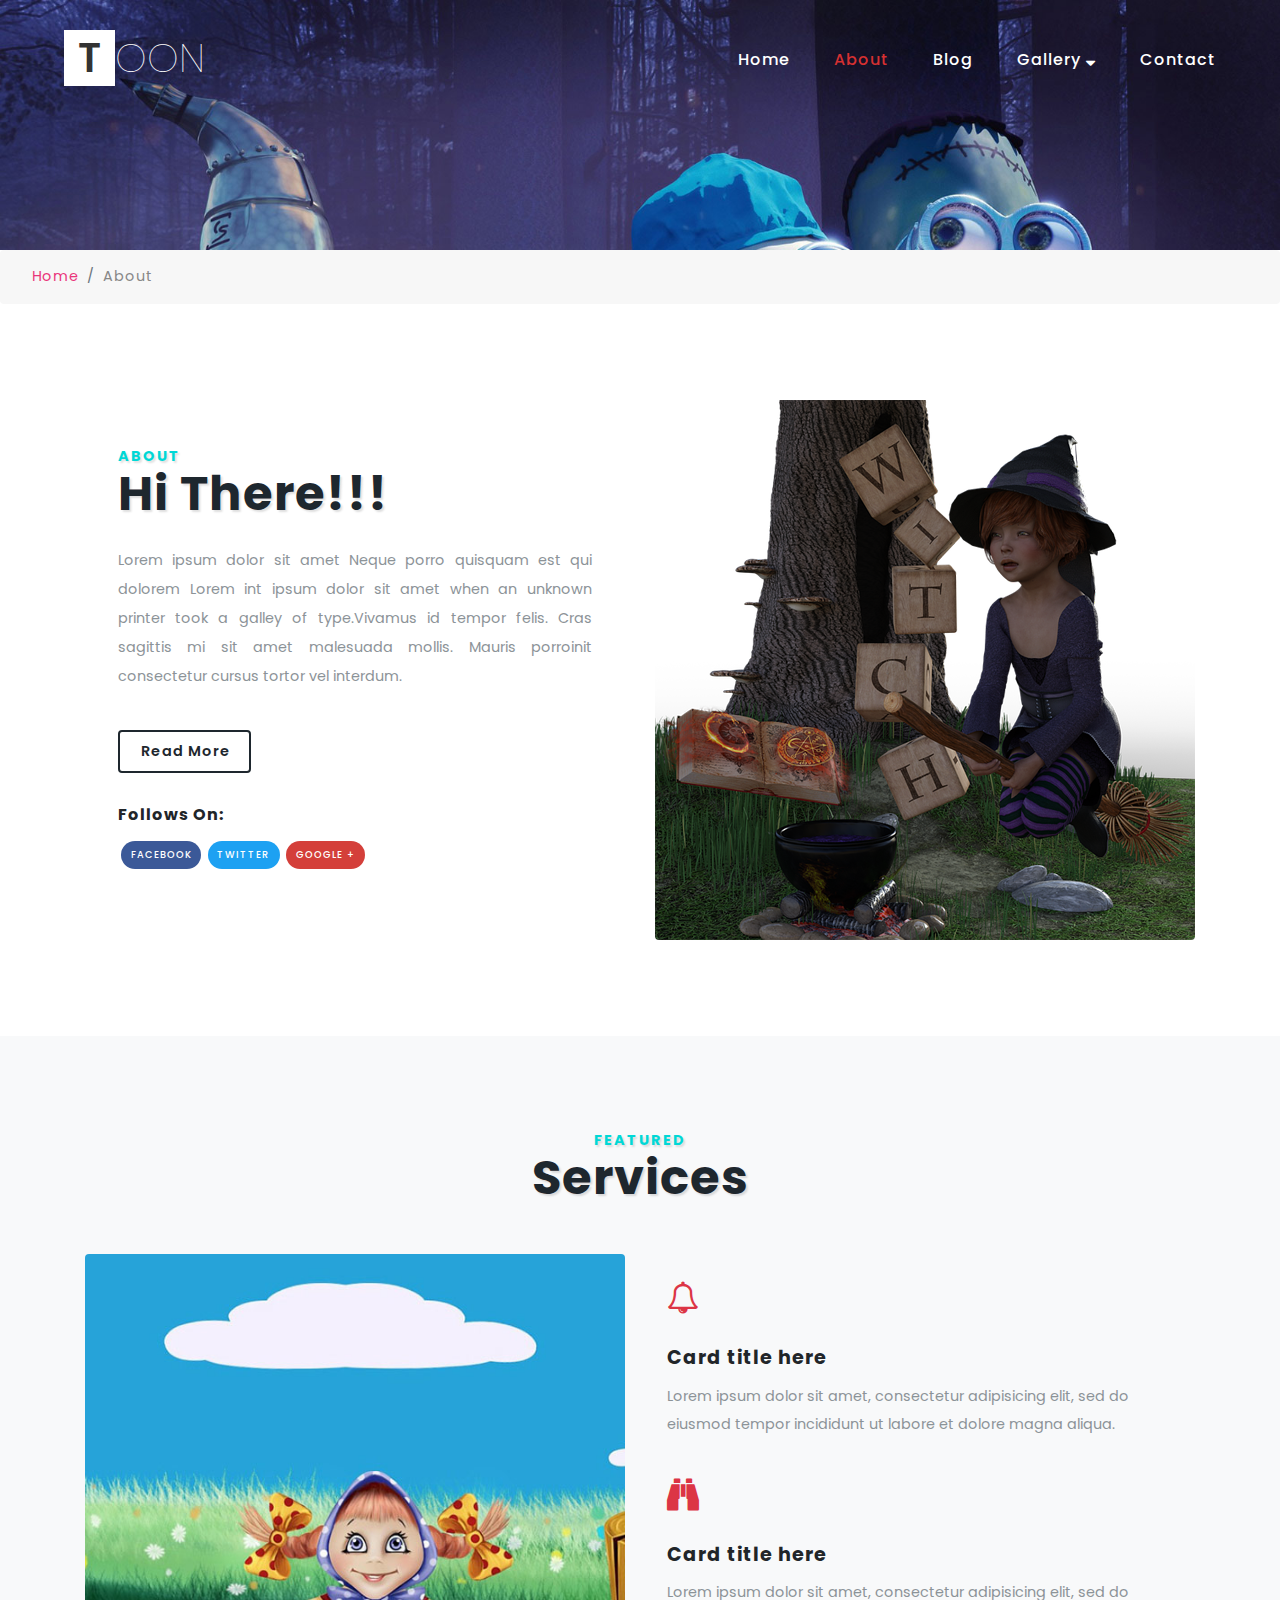
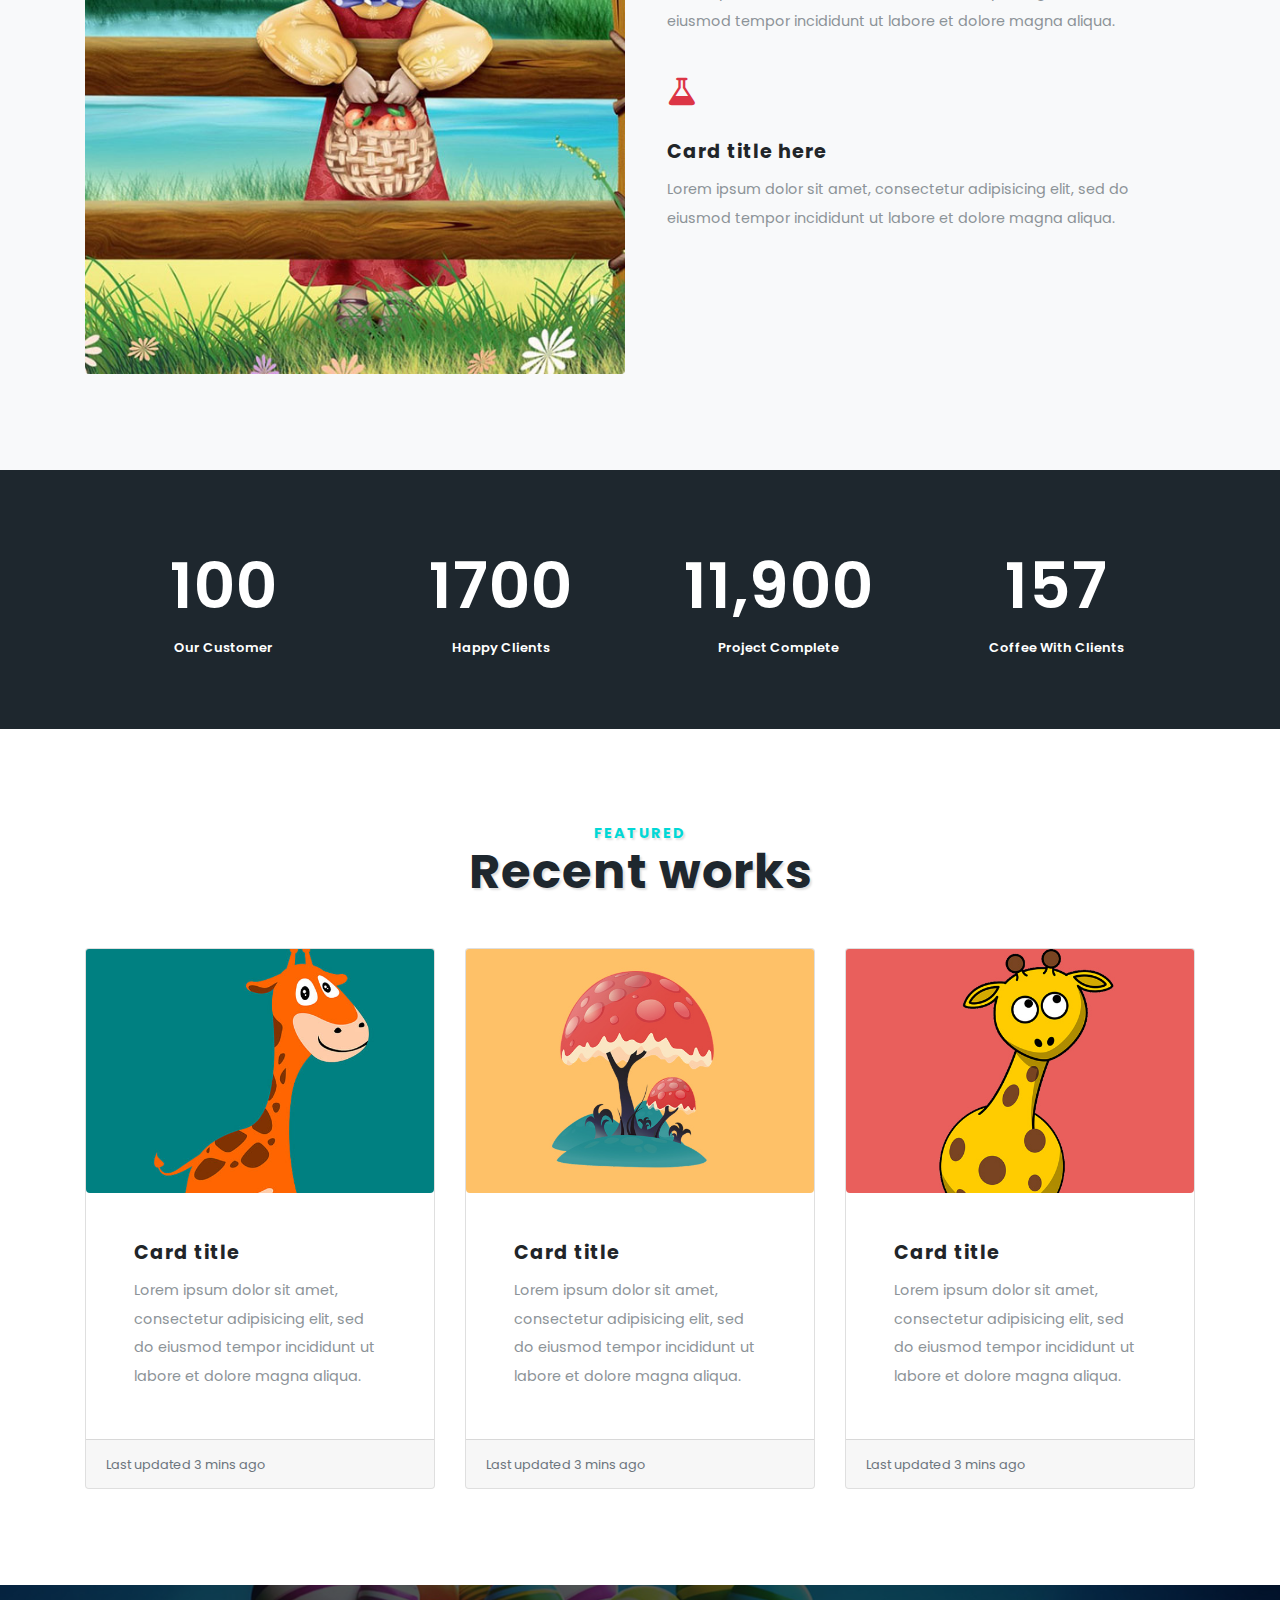
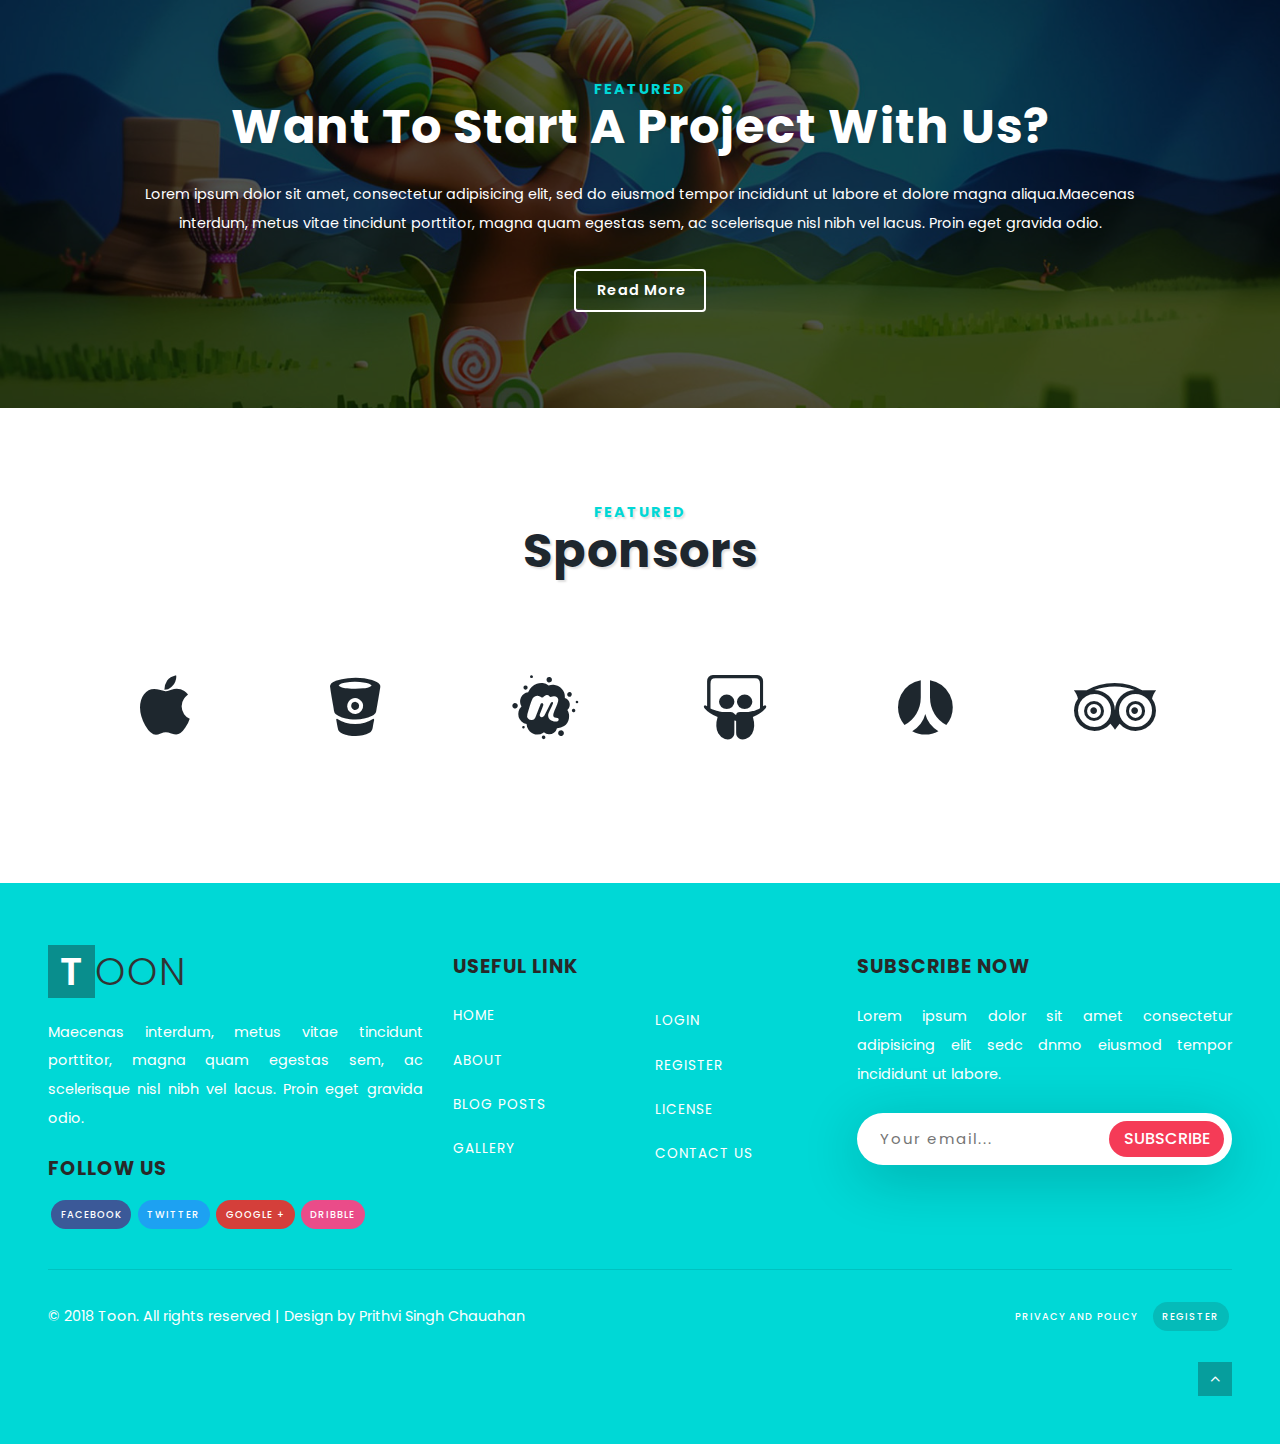
==== about.html @ 26b8dc23 "final project" ====
<!DOCTYPE html>
<html lang="zxx">

<head>
    <title>Toon Entertainment Category Bootstrap Responsive Template | About :: W3layouts</title>
    <!-- Meta tag Keywords -->
    <meta name="viewport" content="width=device-width, initial-scale=1">
    <meta charset="UTF-8" />
    <meta name="keywords" content="Toon Responsive web template, Bootstrap Web Templates, Flat Web Templates, Android Compatible web template, Smartphone Compatible web template, free webdesigns for Nokia, Samsung, LG, SonyEricsson, Motorola web design" />
    <script>
        addEventListener("load", function() {
            setTimeout(hideURLbar, 0);
        }, false);

        function hideURLbar() {
            window.scrollTo(0, 1);
        }

    </script>
    <!-- //Meta tag Keywords -->

    <!-- Custom-Files -->
    <link rel="stylesheet" href="css/bootstrap.css">
    <!-- Bootstrap-Core-CSS -->
    <link rel="stylesheet" href="css/style.css" type="text/css" media="all" />
    <!-- Style-CSS -->
    <!-- font-awesome-icons -->
    <link href="css/font-awesome.css" rel="stylesheet">
    <!-- //font-awesome-icons -->
    <!-- /Fonts -->
    <link href="//fonts.googleapis.com/css?family=Quicksand:300,400,500,700" rel="stylesheet">
    <link href="//fonts.googleapis.com/css?family=Poppins:100,100i,200,200i,300,300i,400,400i,500,500i,600,600i,700,700i,800,800i,900" rel="stylesheet">
    <!-- //Fonts -->

</head>

<body>
    <!-- mian-content -->
    <section class="main-content" id="home">

        <!-- header -->
        <header>
            <div class="container-fluid px-lg-5">
                <!-- nav -->
                <nav>
                    <div class="logo-w3ls" id="logo-w3ls">
                        <h1>
                            <a href="index.html"><span>T</span>oon</a>
                        </h1>

                    </div>

                    <label for="drop" class="toggle">Menu</label>
                    <input type="checkbox" id="drop" />
                    <ul class="menu">
                        <li class="mr-lg-4 mr-3"><a href="index.html">Home</a></li>
                        <li class="mr-lg-4 mr-3 active"><a href="about.html">About</a></li>
                        <li class="mr-lg-4 mr-3"><a href="blog.html">Blog</a>
                        </li>
                        <li class="mr-lg-4 mr-3">
                            <!-- First Tier Drop Down -->
                            <label for="drop-2" class="toggle">Dropdown <span class="fa fa-sort-desc" aria-hidden="true"></span> </label>
                            <a href="#">Gallery <span class="fa fa-sort-desc" aria-hidden="true"></span></a>
                            <input type="checkbox" id="drop-2" />
                            <ul>
                                <li><a href="gallery.html">Add link1</a></li>
                                <li><a href="gallery.html">Add link2</a></li>
                            </ul>
                        </li>
                        <li><a href="contact.html">Contact</a></li>
                    </ul>
                </nav>
                <!-- //nav -->
                <!-- //nav -->
            </div>
        </header>
        <!-- banner-text-wthree -->
        <div class="page-inner">

        </div>
        <!---->
        <ol class="breadcrumb">
            <li class="breadcrumb-item">
                <a href="index.html">Home</a>
            </li>
            <li class="breadcrumb-item active">About</li>
        </ol>
        <!---->
        <!--// banner-inner -->
    </section>
    <!--/ab -->
    <section class="about py-lg-5 py-md-5 py-3">
        <div class="container">
            <div class="inner-sec-w3layouts py-lg-5 py-3">
                <div class="row">
                    <div class="col-lg-6 about-right px-lg-5 px-2 mt-lg-5 mt-2">

                        <h3 class="tittle"><span class="sub-tittle">About</span>Hi There!!!</h3>
                        <p class="my-4 text-justify">Lorem ipsum dolor sit amet Neque porro quisquam est qui dolorem Lorem int ipsum dolor sit amet when an unknown printer took a galley of type.Vivamus id tempor felis. Cras sagittis mi sit amet malesuada mollis. Mauris porroinit consectetur cursus tortor vel interdum.</p>

                        <a href="single.html" class="read my-3 btn"><span class="fa fa-long-arrow-alt-right"></span> Read More</a>
                        <h6 class="my-3">Follows On:</h6>
                        <ul class="social-icons text-center d-flex">
                            <li>
                                <a href="#">
                               Facebook
                            </a>
                            </li>
                            <li>
                                <a href="#">
                                Twitter
                            </a>
                            </li>
                            <li>
                                <a href="#">
                              Google +
                            </a>
                            </li>

                        </ul>

                    </div>
                    <div class="col-lg-6 about-img">
                        <img src="images/ab.png" class="img-fluid" alt="user-image">
                    </div>
                </div>
            </div>
        </div>
    </section>
    <!-- //ab -->
    <!-- services  -->
    <section class="services-top bg-light py-5">
        <div class="container">
            <div class="inner-sec-w3layouts py-lg-5 py-3">
                <h3 class="tittle text-center"><span class="sub-tittle">Featured </span>Services</h3>
                <!-- services top row -->
                <div class="row pt-md-5">
                    <div class="col-md-6 services-gd-img">
                        <img src="images/ab4.jpg" class="img-fluid" alt="user-image">
                    </div>
                    <div class="col-md-6 services-gd-info">
                        <div class="my-3 services-gd">
                            <div class="card-body">
                                <span class="fa fa-bell-o" aria-hidden="true"></span>
                                <h5 class="card-title">Card title here</h5>
                                <p class="card-text">Lorem ipsum dolor sit amet, consectetur adipisicing elit, sed do eiusmod tempor incididunt ut labore et dolore magna aliqua.</p>
                            </div>
                        </div>
                        <div class="services-gd my-2">
                            <div class="card-body">
                                <span class="fa fa-binoculars" aria-hidden="true"></span>
                                <h5 class="card-title">Card title here</h5>
                                <p class="card-text">Lorem ipsum dolor sit amet, consectetur adipisicing elit, sed do eiusmod tempor incididunt ut labore et dolore magna aliqua.</p>
                            </div>
                        </div>
                        <div class="my-3 services-gd">
                            <div class="card-body">
                                <span class="fa fa-flask" aria-hidden="true"></span>
                                <h5 class="card-title">Card title here</h5>
                                <p class="card-text">Lorem ipsum dolor sit amet, consectetur adipisicing elit, sed do eiusmod tempor incididunt ut labore et dolore magna aliqua.</p>
                            </div>

                        </div>
                    </div>

                </div>

            </div>
        </div>
    </section>
    <!-- services -->

    <!--/counter-->
    <section class="stats py-lg-5 py-4" id="stats">
        <div class="container">
            <div class="container">
                <div class="row text-center">
                    <div class="col">
                        <div class="counter">
                            <h3 class="timer count-title count-number">100</h3>
                            <p class="count-text ">Our Customer</p>
                        </div>
                    </div>
                    <div class="col">
                        <div class="counter">
                            <h3 class="timer count-title count-number">1700</h3>
                            <p class="count-text ">Happy Clients</p>
                        </div>
                    </div>
                    <div class="col">
                        <div class="counter">
                            <h3 class="timer count-title count-number">11,900</h3>
                            <p class="count-text ">Project Complete</p>
                        </div>
                    </div>
                    <div class="col">
                        <div class="counter">
                            <h3 class="timer count-title count-number">157</h3>
                            <p class="count-text ">Coffee With Clients</p>
                        </div>
                    </div>
                </div>
            </div>
        </div>
    </section>
    <!--//counter-->


    <!--/ab -->
    <section class="about py-lg-5 py-md-5 py-3">
        <div class="container">
            <div class="inner-sec-w3layouts py-lg-5 py-3">
                <h3 class="tittle text-center"><span class="sub-tittle">Featured </span>Recent works</h3>
                <div class="card-deck mt-5">
                    <div class="card">
                        <img class="card-img-top" src="images/b1.jpg" alt="Card image cap">
                        <div class="card-body p-lg-5">
                            <h5 class="card-title">Card title</h5>
                            <p class="card-text">Lorem ipsum dolor sit amet, consectetur adipisicing elit, sed do eiusmod tempor incididunt ut labore et dolore magna aliqua.</p>
                        </div>
                        <div class="card-footer">
                            <small class="text-muted">Last updated 3 mins ago</small>
                        </div>
                    </div>
                    <div class="card">
                        <img class="card-img-top" src="images/b2.jpg" alt="Card image cap">
                        <div class="card-body p-lg-5">
                            <h5 class="card-title">Card title</h5>
                            <p class="card-text">Lorem ipsum dolor sit amet, consectetur adipisicing elit, sed do eiusmod tempor incididunt ut labore et dolore magna aliqua.</p>
                        </div>
                        <div class="card-footer">
                            <small class="text-muted">Last updated 3 mins ago</small>
                        </div>
                    </div>
                    <div class="card">
                        <img class="card-img-top" src="images/b3.jpg" alt="Card image cap">
                        <div class="card-body p-lg-5">
                            <h5 class="card-title">Card title</h5>
                            <p class="card-text">Lorem ipsum dolor sit amet, consectetur adipisicing elit, sed do eiusmod tempor incididunt ut labore et dolore magna aliqua.</p>
                        </div>
                        <div class="card-footer">
                            <small class="text-muted">Last updated 3 mins ago</small>
                        </div>
                    </div>
                </div>
            </div>
        </div>
    </section>
    <!-- newsletter -->
    <section class="newsletters text-center">
        <div class="layer p-lg-5 py-3">
            <div class="container p-md-5 py-3">
                <h3 class="tittle text-white"><span class="sub-tittle">Featured </span>Want To Start A Project With Us?</h3>
                <p class="mt-4 text-white">Lorem ipsum dolor sit amet, consectetur adipisicing elit, sed do eiusmod tempor incididunt ut labore et dolore magna aliqua.Maecenas interdum, metus vitae tincidunt porttitor, magna quam egestas sem, ac scelerisque nisl nibh vel lacus. Proin eget gravida odio.</p>
                <a href="single.html" class="btn read two mt-3"><span class="fa fa-long-arrow-alt-right"></span> Read More</a>
            </div>
        </div>
    </section>
    <!-- //newsletter -->

    <!--/sponsors-->
    <section class="sponsers py-lg-5 py-md-5 py-3" id="sponsors">
        <div class="container">
            <div class="inner-sec-w3layouts py-lg-5 py-3">
                <h3 class="tittle text-center"><span class="sub-tittle">Featured </span>Sponsors</h3>
                <div class="sponsers-icon text-center mt-lg-5 mt-4">
                    <ul class="list-unstyled py-md-5 partners-icon row">
                        <li class="col-md-2">
                            <i class="fa fa-apple" aria-hidden="true"></i>
                        </li>
                        <li class="col-md-2">
                            <i class="fa fa-bitbucket" aria-hidden="true"></i>
                        </li>
                        <li class="col-md-2">
                            <i class="fa fa-meetup" aria-hidden="true"></i>
                        </li>
                        <li class="col-md-2">
                            <i class="fa fa-slideshare" aria-hidden="true"></i>
                        </li>
                        <li class="col-md-2">
                            <i class="fa fa-renren" aria-hidden="true"></i>
                        </li>
                        <li class="col-md-2">
                            <i class="fa fa-tripadvisor" aria-hidden="true"></i>
                        </li>

                    </ul>
                </div>
            </div>
        </div>
    </section>
    <!-- //sponsors -->
    <!--/footer-->
    <footer class="footer">
        <div class="container-fluid p-lg-5 p-md-3">

            <div class="row py-sm-4 py-3">
                <div class="col-lg-4 footer-end-grid">
                    <h2>
                        <a href="index.html"><span>T</span>oon</a>
                    </h2>
                    <p class="my-4 text-justify">Maecenas interdum, metus vitae tincidunt porttitor, magna quam egestas sem, ac scelerisque nisl nibh vel lacus. Proin eget gravida odio.</p>
                    <h3>Follow Us</h3>
                    <ul class="social-icons text-center d-flex">
                        <li>
                            <a href="#">
                               Facebook
                            </a>
                        </li>
                        <li>
                            <a href="#">
                                Twitter
                            </a>
                        </li>
                        <li>
                            <a href="#">
                              Google +
                            </a>
                        </li>
                        <li>
                            <a href="#">
                               Dribble
                            </a>
                        </li>
                    </ul>
                </div>

                <div class="col-lg-2 col-md-4">
                    <h3>Useful Link</h3>
                    <ul class="list-footer-w3layouts">
                        <li>
                            <a href="index.html" class="nav-link">
                                Home
                            </a>
                        </li>
                        <li class="my-2">
                            <a href="about.html" class="nav-link">
                               About
                            </a>
                        </li>
                        <li class="my-2">
                            <a href="blog.html" class="nav-link">
                               Blog Posts
                            </a>
                        </li>
                        <li class="mb-2">
                            <a href="gallery.html" class="nav-link">
                              Gallery
                            </a>
                        </li>

                    </ul>
                </div>
                <div class="col-lg-2  mt-sm-5">
                    <ul class="list-footer-w3layouts">
                        <li>
                            <a href="#login" class="nav-link">
                              Login
                            </a>
                        </li>
                        <li class="my-2">
                            <a href="#register" class="nav-link">
                               Register
                            </a>
                        </li>
                        <li class="my-2">
                            <a href="#" class="nav-link">
                                License
                            </a>
                        </li>
                        <li>
                            <a href="contact.html" class="nav-link">
                                Contact Us
                            </a>
                        </li>
                    </ul>
                </div>
                <div class="subscribe col-lg-4">
                    <h3>Subscribe Now</h3>
                    <p class="my-4 text-justify">Lorem ipsum dolor sit amet consectetur adipisicing elit sedc dnmo eiusmod tempor incididunt ut labore.</p>
                    <form action="#" method="post" class="newsletter">
                        <input class="email" type="email" placeholder="Your email..." required="">
                        <input class="form-control" type="submit" value="Subscribe">
                    </form>
                </div>
            </div>
            <hr>
            <div class="d-flex justify-content-between pt-lg-3  footer-bottom-cpy">
                <div class="copy-right">
                    <p>© 2018 Toon. All rights reserved | Design by Prithvi Singh Chauahan </a>

                    </p>
                </div>
                <div class="social-content pb-md-0 pb-4">
                    <ul class="social-icons text-center d-flex">
                        <li class="ml-lg-5">
                            <a href="#" class="reg-in">
                                Privacy and Policy
                            </a>
                        </li>
                        <li>
                            <a href="#register" class="nav-link reg-in two">
                               Register
                            </a>
                        </li>

                    </ul>


                </div>
            </div>
            <div class="text-right mt-3">
                <a href="#home" class="move-top scroll"><span class="fa fa-angle-up" aria-hidden="true"></span></a>
            </div>
        </div>
    </footer>
    <!-- popup-login-->
    <div id="login" class="pop-overlay animate">
        <div class="popup">
            <div class="login px-4 mx-auto mw-100">
                <h5 class="text-left mb-4">Login Now</h5>
                <form action="#" method="post">
                    <div class="form-group">
                        <label class="mb-2">Email address</label>
                        <input type="email" class="form-control" id="exampleInputEmail1" aria-describedby="emailHelp" placeholder="" required="">
                        <small id="emailHelp" class="form-text text-muted">We'll never share your email with anyone else.</small>
                    </div>
                    <div class="form-group">
                        <label class="mb-2">Password</label>
                        <input type="password" class="form-control" id="exampleInputPassword1" placeholder="" required="">
                    </div>
                    <div class="form-check mb-2">
                        <input type="checkbox" class="form-check-input" id="exampleCheck1">
                        <label class="form-check-label" for="exampleCheck1">Check me out</label>
                    </div>
                    <button type="submit" class="btn btn-primary submit mb-4">Sign In</button>
                    <p class="text-left pb-4">
                        <a href="#" data-toggle="modal" data-target="#exampleModalCenter2"> Don't have an account?</a>
                    </p>
                </form>
            </div>


            <a class="close" href="#gallery">&times;</a>
        </div>
    </div>
    <!--// popup-login-->
    <!-- popup-login-->
    <div id="register" class="pop-overlay animate">
        <div class="popup">
            <div class="login px-4 mx-auto mw-100">
                <h5 class="text-left mb-4">Register Now</h5>
                <form action="#" method="post">
                    <div class="form-group">
                        <label>First name</label>

                        <input type="text" class="form-control" id="validationDefault01" placeholder="" required="">
                    </div>
                    <div class="form-group">
                        <label>Last name</label>
                        <input type="text" class="form-control" id="validationDefault02" placeholder="" required="">
                    </div>

                    <div class="form-group">
                        <label class="mb-2">Password</label>
                        <input type="password" class="form-control" id="password1" placeholder="" required="">
                    </div>
                    <div class="form-group">
                        <label>Confirm Password</label>
                        <input type="password" class="form-control" id="password2" placeholder="" required="">
                    </div>

                    <button type="submit" class="btn btn-primary submit mb-4">Register</button>
                    <p class="text-left pb-4">
                        <a href="#">By clicking Register, I agree to your terms</a>
                    </p>
                </form>

            </div>

            <a class="close" href="#gallery">&times;</a>
        </div>
    </div>
    <!--// popup-login-->
    <!--//footer-->

</body>

</html>
---- css/style.css ----
/*--
	Author: W3Layouts
	Author URL: http://w3layouts.com
	License: Creative Commons Attribution 3.0 Unported
	License URL: http://creativecommons.org/licenses/by/3.0/
--*/

html,
body {
    margin: 0;
    font-size: 100%;
    background: #fff;
    font-family: 'Poppins', sans-serif;
    scroll-behavior: smooth;
}

body a {
    text-decoration: none;
    transition: 0.5s all;
    -webkit-transition: 0.5s all;
    -moz-transition: 0.5s all;
    -o-transition: 0.5s all;
    -ms-transition: 0.5s all;
    cursor: pointer !important;
}

a:hover {
    text-decoration: none;
}

input[type="button"],
input[type="submit"],
input[type="text"],
input[type="email"],
input[type="search"] {
    transition: 0.5s all;
    -webkit-transition: 0.5s all;
    -moz-transition: 0.5s all;
    -o-transition: 0.5s all;
    -ms-transition: 0.5s all;
    font-family: 'Poppins', sans-serif;
    cursor: pointer !important;
}

h1,
h2,
h3,
h4,
h5,
h6 {
    margin: 0;
    letter-spacing: 1px;
    font-weight: 700;
}

p {
    font-size: 0.9em;
    color: #8c9398;
    line-height: 2em;
}

ul {
    margin: 0;
    padding: 0;
}

body img {
    border-radius: 4px;
    -webkit-border-radius: 4px;
    -o-border-radius: 4px;
    -moz-border-radius: 4px;
    -ms-border-radius: 4px;
}

/*--/header --*/

/* CSS Document */

header {
    position: absolute;
    z-index: 9;
    width: 100%;
    left: 0;
    top: 0%;
    padding: 3em 1em;
}

.toggle,
[id^=drop] {
    display: none;
}

/* Giving a background-color to the nav container. */

nav {
    margin: 0;
    padding: 0;
}


#logo-w3ls-w3layouts a {
    float: left;
    display: initial;
    margin: 0;
    color: #fff;
    font-size: 2em;
}

#logo-w3ls-w3layouts a span {
    color: #fff;
}


/* Since we'll have the "ul li" "float:left"
 * we need to add a clear after the container. */

nav:after {
    content: "";
    display: table;
    clear: both;
}

/* Removing padding, margin and "list-style" from the "ul",
 * and adding "position:reltive" */

nav ul {
    float: right;
    padding: 0;
    margin: 0;
    list-style: none;
    position: relative;
}

/* Positioning the navigation items inline */

nav ul li {
    display: inline-block;
    float: left;
    margin-left: 20px;
    list-style: none;
}

/* Styling the links */

nav a {
    font-weight: 500;
    font-size: 1em;
    letter-spacing: 1px;
    padding-left: 0;
    padding-right: 0;
    padding: 10px 0;
    font-family: 'Poppins', sans-serif;
    color: #fff;
}


nav ul li ul li:hover {
    background: #f8f9fa;
}

/* Background color change on Hover */

nav a:hover {
    color: #d63031;
}

.menu li.active a {
    color: #d63031;
}

/* Hide Dropdowns by Default
 * and giving it a position of absolute */

nav ul ul {
    display: none;
    position: absolute;
    /* has to be the same number as the "line-height" of "nav a" */
    top: 30px;
    background: #fff;
    padding: 10px;
}

/* Display Dropdowns on Hover */

nav ul li:hover > ul {
    display: inherit;
}

/* Fisrt Tier Dropdown */

nav ul ul li {
    width: 170px;
    float: none;
    display: list-item;
    position: relative;
}

nav ul ul li a {
    color: #333;
    padding: 5px 10px;
    display: block;
}

/* Second, Third and more Tiers	
 * We move the 2nd and 3rd etc tier dropdowns to the left
 * by the amount of the width of the first tier.
*/

nav ul ul ul li {
    position: relative;
    top: -60px;
    /* has to be the same number as the "width" of "nav ul ul li" */
    left: 170px;
}


/* Change ' +' in order to change the Dropdown symbol */

li > a:only-child:after {
    content: '';
}


/* Media Queries
--------------------------------------------- */

@media all and (max-width: 768px) {

    #logo-w3ls-w3layouts {
        display: block;
        padding: 0;
        width: 100%;
        text-align: center;
        float: none;
    }

    nav {
        margin: 0;
    }

    /* Hide the navigation menu by default */
    /* Also hide the  */
    .toggle + a,
    .menu {
        display: none;
    }

    /* Stylinf the toggle lable */
    .toggle {
        display: block;
        padding: 8px 20px;
        font-size: 15px;
        text-decoration: none;
        border: none;
        float: right;
        background-color: #ffffff;
        color: #2d2c2c;
        text-transform: uppercase;
        cursor: pointer;
        font-weight: 700;
    }
    .menu .toggle {
        float: none;
        text-align: center;
        margin: auto;
        width: 80%;
        padding: 5px;
        font-weight: normal;
        font-size: 16px;
        letter-spacing: 1px;
    }

    .toggle:hover {
        color: #333;
        background-color: #fff;
    }

    /* Display Dropdown when clicked on Parent Lable */
    [id^=drop]:checked + ul {
        display: block;
        background: rgba(16, 16, 16, 0.85);
        padding: 15px 0;
        text-align: center;
        width: 100%;
    }

    /* Change menu item's width to 100% */
    nav ul li {
        display: block;
        width: 100%;
        padding: 5px 0;
        margin-left: 0;
    }

    nav ul ul .toggle,
    nav ul ul a {
        padding: 0 40px;
    }

    nav ul ul ul a {
        padding: 0 80px;
    }

    nav a:hover,
    nav ul ul ul a {
        background-color: transparent;
    }

    nav ul li ul li .toggle,
    nav ul ul a,
    nav ul ul ul a {
        padding: 14px 20px;
        color: #FFF;
        font-size: 17px;
    }


    nav ul li ul li .toggle,
    nav ul ul a {
        background-color: #212121;
    }

    /* Hide Dropdowns by Default */
    nav ul ul {
        float: none;
        position: static;
        color: #ffffff;
        /* has to be the same number as the "line-height" of "nav a" */
    }

    /* Hide menus on hover */
    nav ul ul li:hover > ul,
    nav ul li:hover > ul {
        display: none;
    }

    /* Fisrt Tier Dropdown */
    nav ul ul li {
        display: block;
        width: 100%;
        padding: 0;
        margin-left: 0;
    }

    nav ul ul ul li {
        position: static;
        /* has to be the same number as the "width" of "nav ul ul li" */
    }
    nav ul ul li a {
        color: #fff;
        font-size: 0.85em;
    }
}

@media all and (max-width: 330px) {

    nav ul li {
        display: block;
        width: 94%;
    }

}

#logo-w3ls a {
    float: left;
    color: #fff;
    font-size: 1em;
    font-weight: 100;
    line-height: 0;
    letter-spacing: 1px;
    font-family: 'Poppins', sans-serif;
    text-transform: uppercase;
}

h1 a {
    color: #fff;
    font-size: 1em;
    font-weight: 100;
    line-height: 0;
    letter-spacing: 1px;
    font-family: 'Poppins', sans-serif;
    text-transform: uppercase;
}

#logo-w3ls a span {
    background: #fff;
    color: #333;
    padding: 0 14px;
    font-weight: 600;
}

.main-content {
    position: relative;
}

/*--//header --*/

/*-- popup --*/

.pop-overlay {
    position: fixed;
    top: 0px;
    bottom: 0;
    left: 0;
    right: 0;
    background: rgba(0, 0, 0, 0.7);
    transition: opacity 0ms;
    visibility: hidden;
    opacity: 0;
}

.pop-overlay:target {
    visibility: visible;
    opacity: 1;
}

.popup {
    background: #fff;
    border-radius: 5px;
    width: 35%;
    position: relative;
    margin: 8em auto;
    padding: 3em 1em;
}

.popup p {
    font-size: 15px;
    color: #666;
    letter-spacing: .5px;
    line-height: 30px;
}

.popup h2 {
    margin-top: 0;
    color: #fff;

}

.popup .close {
    position: absolute;
    top: 5px;
    right: 15px;
    transition: all 200ms;
    font-size: 30px;
    font-weight: bold;
    text-decoration: none;
    color: #000;
}

.popup .close:hover {
    color: #30c39e;
}


/*-- //popup --*/

/*--/banner --*/

/*--/slider--*/

.csslider {
    text-align: left;
    position: relative;
    margin-bottom: 0px;
}

.csslider > input {
    display: none;
}

.csslider > input:nth-of-type(10):checked ~ ul li:first-of-type {
    margin-left: -900%;
}

.csslider > input:nth-of-type(9):checked ~ ul li:first-of-type {
    margin-left: -800%;
}

.csslider > input:nth-of-type(8):checked ~ ul li:first-of-type {
    margin-left: -700%;
}

.csslider > input:nth-of-type(7):checked ~ ul li:first-of-type {
    margin-left: -600%;
}

.csslider > input:nth-of-type(6):checked ~ ul li:first-of-type {
    margin-left: -500%;
}

.csslider > input:nth-of-type(5):checked ~ ul li:first-of-type {
    margin-left: -400%;
}

.csslider > input:nth-of-type(4):checked ~ ul li:first-of-type {
    margin-left: -300%;
}

.csslider > input:nth-of-type(3):checked ~ ul li:first-of-type {
    margin-left: -200%;
}

.csslider > input:nth-of-type(2):checked ~ ul li:first-of-type {
    margin-left: -100%;
}

.csslider > input:nth-of-type(1):checked ~ ul li:first-of-type {
    margin-left: 0%;
}

.csslider > ul {
    position: relative;
    height: 760px;
    z-index: 1;
    font-size: 0;
    line-height: 0;
    margin: 0 auto;
    padding: 0;
    overflow: hidden;
    white-space: nowrap;
    -moz-box-sizing: border-box;
    -webkit-box-sizing: border-box;
    box-sizing: border-box;
}

.csslider > ul > li {
    position: relative;
    display: inline-block;
    width: 100%;
    height: 100%;
    overflow: hidden;
    font-size: 15px;
    font-size: initial;
    line-height: normal;
    -moz-transition: all 0.5s cubic-bezier(0.4, 1.3, 0.65, 1);
    -o-transition: all 0.5s ease-out;
    -webkit-transition: all 0.5s cubic-bezier(0.4, 1.3, 0.65, 1);
    transition: all 0.5s cubic-bezier(0.4, 1.3, 0.65, 1);
    vertical-align: top;
    -moz-box-sizing: border-box;
    -webkit-box-sizing: border-box;
    box-sizing: border-box;
    white-space: normal;
}

.csslider > ul > li.scrollable {
    overflow-y: scroll;
}

.csslider > .navigation {
    position: absolute;
    bottom: 14%;
    left: 49%;
    z-index: 10;
    margin-bottom: -10px;
    font-size: 0;
    line-height: 0;
    text-align: center;
    -webkit-touch-callout: none;
    -webkit-user-select: none;
    -khtml-user-select: none;
    -moz-user-select: none;
    -ms-user-select: none;
    user-select: none;
}

.csslider > .navigation > div {
    margin-left: -100%;
}

.csslider > .navigation label {
    position: relative;
    display: inline-block;
    cursor: pointer;
    border-radius: 50%;
    margin: 0 5px;
    padding: 5px;
    background: #fff;
    opacity: 0.7;
}

.csslider > .navigation label:hover:after {
    opacity: 1;
}

.csslider > .navigation label:after {
    content: '';
    position: absolute;
    left: 50%;
    top: 50%;
    margin-left: -7px;
    margin-top: -7px;
    background: #ffa801;
    border-radius: 50%;
    padding: 7px;
    opacity: 0;
}

.csslider > .arrows {
    -webkit-touch-callout: none;
    -webkit-user-select: none;
    -khtml-user-select: none;
    -moz-user-select: none;
    -ms-user-select: none;
    user-select: none;
}

.csslider.inside .navigation {
    bottom: 10px;
    margin-bottom: 10px;
}

.csslider.inside .navigation label {
    border: 1px solid #7e7e7e;
}

.csslider > input:nth-of-type(1):checked ~ .navigation label:nth-of-type(1):after,
.csslider > input:nth-of-type(2):checked ~ .navigation label:nth-of-type(2):after,
.csslider > input:nth-of-type(3):checked ~ .navigation label:nth-of-type(3):after,
.csslider > input:nth-of-type(4):checked ~ .navigation label:nth-of-type(4):after,
.csslider > input:nth-of-type(5):checked ~ .navigation label:nth-of-type(5):after,
.csslider > input:nth-of-type(6):checked ~ .navigation label:nth-of-type(6):after,
.csslider > input:nth-of-type(7):checked ~ .navigation label:nth-of-type(7):after,
.csslider > input:nth-of-type(8):checked ~ .navigation label:nth-of-type(8):after,
.csslider > input:nth-of-type(9):checked ~ .navigation label:nth-of-type(9):after,
.csslider > input:nth-of-type(10):checked ~ .navigation label:nth-of-type(10):after,
.csslider > input:nth-of-type(11):checked ~ .navigation label:nth-of-type(11):after {
    opacity: 1;
}

.csslider > .arrows {
    position: absolute;
    top: 50%;
    width: 100%;
    height: 26px;
    z-index: 1;
    -moz-box-sizing: content-box;
    -webkit-box-sizing: content-box;
    box-sizing: content-box;
}

.csslider > .arrows label {
    display: none;
    position: absolute;
    top: -50%;
    padding: 8px;

    box-shadow: inset 2px -2px 0 1px #ffffff;
    cursor: pointer;
    -moz-transition: box-shadow 0.15s, margin 0.15s;
    -o-transition: box-shadow 0.15s, margin 0.15s;
    -webkit-transition: box-shadow 0.15s, margin 0.15s;
    transition: box-shadow 0.15s, margin 0.15s;
}

.csslider > .arrows label:hover {
    box-shadow: inset 3px -3px 0 2px #30c39e;
    margin: 0 0px;
}

.csslider > .arrows label:before {
    content: '';
    position: absolute;
    top: -100%;
    left: -100%;
    height: 300%;
    width: 300%;
}

.csslider.infinity > input:first-of-type:checked ~ .arrows label.goto-last,
.csslider > input:nth-of-type(1):checked ~ .arrows > label:nth-of-type(0),
.csslider > input:nth-of-type(2):checked ~ .arrows > label:nth-of-type(1),
.csslider > input:nth-of-type(3):checked ~ .arrows > label:nth-of-type(2),
.csslider > input:nth-of-type(4):checked ~ .arrows > label:nth-of-type(3),
.csslider > input:nth-of-type(5):checked ~ .arrows > label:nth-of-type(4),
.csslider > input:nth-of-type(6):checked ~ .arrows > label:nth-of-type(5),
.csslider > input:nth-of-type(7):checked ~ .arrows > label:nth-of-type(6),
.csslider > input:nth-of-type(8):checked ~ .arrows > label:nth-of-type(7),
.csslider > input:nth-of-type(9):checked ~ .arrows > label:nth-of-type(8),
.csslider > input:nth-of-type(10):checked ~ .arrows > label:nth-of-type(9),
.csslider > input:nth-of-type(11):checked ~ .arrows > label:nth-of-type(10) {
    display: block;
    left: 5%;
    right: auto;
    -moz-transform: rotate(45deg);
    -ms-transform: rotate(45deg);
    -o-transform: rotate(45deg);
    -webkit-transform: rotate(45deg);
    transform: rotate(45deg);
}

.csslider.infinity > input:last-of-type:checked ~ .arrows label.goto-first,
.csslider > input:nth-of-type(1):checked ~ .arrows > label:nth-of-type(2),
.csslider > input:nth-of-type(2):checked ~ .arrows > label:nth-of-type(3),
.csslider > input:nth-of-type(3):checked ~ .arrows > label:nth-of-type(4),
.csslider > input:nth-of-type(4):checked ~ .arrows > label:nth-of-type(5),
.csslider > input:nth-of-type(5):checked ~ .arrows > label:nth-of-type(6),
.csslider > input:nth-of-type(6):checked ~ .arrows > label:nth-of-type(7),
.csslider > input:nth-of-type(7):checked ~ .arrows > label:nth-of-type(8),
.csslider > input:nth-of-type(8):checked ~ .arrows > label:nth-of-type(9),
.csslider > input:nth-of-type(9):checked ~ .arrows > label:nth-of-type(10),
.csslider > input:nth-of-type(10):checked ~ .arrows > label:nth-of-type(11),
.csslider > input:nth-of-type(11):checked ~ .arrows > label:nth-of-type(12) {
    display: block;
    right: 5%;
    left: auto;
    -moz-transform: rotate(225deg);
    -ms-transform: rotate(225deg);
    -o-transform: rotate(225deg);
    -webkit-transform: rotate(225deg);
    transform: rotate(225deg);
}

#slider1 > ul > li:nth-of-type(1) {
    background: url(../images/banner1.jpg) no-repeat center;
    background-size: cover;
}

#slider1 > ul > li:nth-of-type(2) {
    background: url(../images/banner2.jpg) no-repeat center;
    background-size: cover;
}

#slider1 > ul > li:nth-of-type(3) {
    background: url(../images/banner3.jpg) no-repeat center;
    background-size: cover;
}

#slider1 > ul > li:nth-of-type(4) {
    background: url(../images/banner4.jpg) no-repeat center;
    background-size: cover;
}

#slider1 > input:nth-of-type(1):checked ~ ul #bg,
#slider1 > input:nth-of-type(2):checked ~ ul #bg1,
#slider1 > input:nth-of-type(3):checked ~ ul #bg2,
#slider1 > input:nth-of-type(4):checked ~ ul #bg3 {
    width: 100%;
    -moz-transition: 0.5s 0.5s;
    -o-transition: 0.5s 0.5s;
    -webkit-transition: 0.5s 0.5s;
    transition: 0.5s 0.5s;
    text-align: center;
    padding: 0;
    height: 100%;
}

#slider1 > input:nth-of-type(1):checked ~ ul #bg div,
#slider1 > input:nth-of-type(2):checked ~ ul #bg1 div,
#slider1 > input:nth-of-type(3):checked ~ ul #bg2 div,
#slider1 > input:nth-of-type(4):checked ~ ul #bg3 div {
    -moz-transform: translate(0);
    -ms-transform: translate(0);
    -o-transform: translate(0);
    -webkit-transform: translate(0);
    transform: translate(0);
    -moz-transition: 0.5s 0.9s;
    -o-transition: 0.5s 0.9s;
    -webkit-transition: 0.5s 0.9s;
    transition: 0.5s 0.9s;
}

#bg,
#bg1,
#bg2,
#bg3 {
    color: #fff;
    padding: 22px 0;
    z-index: 10;
    overflow: hidden;
    background: rgba(13, 15, 16, 0.24);
}

#bg:before,
#bg1:before,
#bg2:before,
#bg3:before {
    content: '';
    position: absolute;
    left: -1px;
    top: 1px;
    height: 100%;
    width: 100%;
    z-index: -1;
}

#bg:after,
#bg1:after,
#bg2:after,
#bg3:after {
    content: '';
    position: absolute;
    left: 0;
    top: 0;
    height: 100%;
    width: 100%;
    z-index: 20;
    pointer-events: none;
}

#bg div,
#bg1 div,
#bg2 div,
#bg3 div {
    -moz-transform: translate(120%);
    -ms-transform: translate(120%);
    -o-transform: translate(120%);
    -webkit-transform: translate(120%);
    transform: translate(120%);
}

.scrollable p {
    padding: 30px;
    text-align: justify;
    line-height: 140%;
    font-size: 120%;
}

#center {
    text-align: center;
    margin-top: 25%;
}

#center a {
    text-decoration: none;
    text-transform: uppercase;
    letter-spacing: 2px;
    font-variant: small-caps;
}

/*___________________________________ LINK ___________________________________ */

a.nice-link {
    position: relative;
    color: #71ad37;
}

h1 a.nice-link:after {
    border-bottom: 1px solid #a5ff0e;
}

a.nice-link:after {
    text-align: justify;
    display: inline-block;
    content: attr(data-text);
    position: absolute;
    left: 0;
    top: 0;
    white-space: nowrap;
    overflow: hidden;
    color: #a5ff0e;
    min-height: 100%;
    width: 0;
    max-width: 100%;
    background: #3A3A3A;
    -moz-transition: 0.3s;
    -o-transition: 0.3s;
    -webkit-transition: 0.3s;
    transition: 0.3s;
}

a.nice-link:hover {
    color: #71ad37;
}

a.nice-link:hover:after {
    width: 100%;
}

/*___________________________________ SIGN ___________________________________ */

#dex-sign {
    width: 255px;
    height: 84px;
    position: absolute;
    left: 33%;
    top: 45%;
    opacity: 0.7;
    background: url(http://www.drygiel.com/projects/sign/frames-255-white.png) 0 0 no-repeat;
}

#dex-sign:hover {
    opacity: 1;
    -webkit-filter: invert(30%) brightness(80%) sepia(100%) contrast(110%) saturate(953%) hue-rotate(45deg);
}

@-webkit-keyframes sign-anim {
    to {
        background-position: 0 -7140px;
    }
}

@-moz-keyframes sign-anim {
    to {
        background-position: 0 -7140px;
    }
}

@keyframes sign-anim {
    to {
        background-position: 0 -7140px;
    }
}


/*-- banner --*/

.banner-text-wthree h6 {
    font-size: 20px;
    font-weight: 600;
    letter-spacing: 10px;
    margin-bottom: 10px;
    color: #FEB607;
}

.banner-text-wthree h3 {
    font-size: 4.5em;
    letter-spacing: 2px;
    line-height: 1.4em;
    text-shadow: 0 1px 2px rgba(0, 0, 0, 0.37);
}

.banner-text-wthree {
    padding: 18em 0 0;
    text-align: center;
    width: 60%;
    margin: auto;
}

.banner-text-wthree p {
    margin: 0;
    font-size: 17px;
    line-height: 30px;
    letter-spacing: .5px;
}

.bs-slider-overlay {
    position: absolute;
    top: 0;
    left: 0;
    width: 100%;
    height: 100%;
    background: rgba(0, 0, 0, 0.3);
}

.bs-slider-overlay1 {
    width: 100%;
    height: 100%;
    background: url(../images/dott.png)repeat 0px 0px;
    background-size: 2px;
    -webkit-background-size: 2px;
    -moz-background-size: 2px;
    -o-background-size: 2px;
    -ms-background-size: 2px;
}

h4.agile-title,
h1.agile-title,
h2.agile-title {
    letter-spacing: 2px;
    line-height: 1.4em;
    text-shadow: 0 1px 2px rgba(0, 0, 0, 0.37);
    font-size: 3.5em;
    font-weight: 700;
    color: #fff;
}

h5.tag {
    display: block;
    font-weight: 600;
    color: #fff;
    font-size: 14px;
    line-height: 20px;
    text-transform: uppercase;
    letter-spacing: 4.2px;
}


/*--responsive--*/

@media(max-width:1366px) {
    .csslider > ul {
        position: relative;
        height: 625px;
    }
    .banner-text-wthree {
        padding: 15em 0 0;
        width: 60%;
    }
}

@media(max-width:1280px) {
    .banner-text-wthree {
        padding: 15em 0 0;
        width: 60%;
    }
}

@media(max-width:1080px) {
    .csslider > ul {
        height: 586px;
    }
    .banner-text-wthree {
        padding: 15em 0 0;
        width: 65%;
    }
}

@media(max-width:1024px) {
    .banner-text-wthree {
        padding: 15em 0 0;
        width: 76%;
    }
}

@media(max-width:768px) {
    .gal-img {
        padding: 10px;
        float: left;
        width: 50%;
    }
}

@media(max-width:667px) {
    .csslider > ul {
        height: 540px;
    }
    header {
        padding: 2em 0.5em;
    }
}

@media(max-width:640px) {
    .banner-text-wthree {
        padding: 13em 0 0;
        width: 76%;
    }
    .csslider > ul {
        height: 495px;
    }
}

@media(max-width:600px) {
    .banner-text-wthree {
        padding: 13em 0 0;
        width: 90%;
    }
}

@media(max-width:480px) {}

@media(max-width:440px) {}

@media(max-width:414px) {}

@media(max-width:384px) {}

@media(max-width:375px) {}

@media(max-width:320px) {}

/*--//responsive--*/

/*-- //banner --*/

/*-- heading --*/

h2.heading,
h3.heading {
    font-size: 50px;
    text-transform: capitalize;
    letter-spacing: 0px;
    color: #1d1e22;
}

.bg {
    background: #30c39e;
}

/* Show it is fixed to the top */

button.btn.btn-primary.play {
    width: 90px;
    height: 90px;
    border-radius: 50%;
    -webkit-border-radius: 50%;
    -moz-border-radius: 50%;
    -o-border-radius: 50%;
    -ms-border-radius: 50%;
    outline: none;
    cursor: pointer;
    text-shadow: 0 1px 2px rgba(0, 0, 0, 0.37);
    background-color: #ff6a00;
    border: none;
}

button.btn.btn-primary.play:hover {
    background-color: #00C389;
}

/*--//banner --*/

h3.tittle {
    text-shadow: 2px 2px 2px rgba(41, 41, 41, 0.15);
    font-size: 3.3em;
    color: #1e272e;
    font-weight: 700;
}

.sub-tittle {
    font-size: 0.3em;
    color: #00d8d6;
    text-transform: uppercase;
    font-weight: 700;
    letter-spacing: 2px;
    display: block;
}

/*--/services--*/

h4.title {
    font-size: 1.4em;
}

.services-gd span {
    color: #dc3545;
    font-size: 2em;
    margin: 0 0 1em 0;

}

.services-gd:hover span {
    color: #00d8d6;
    transition: 0.5s all;
    -webkit-transition: 0.5s all;
    -moz-transition: 0.5s all;
    -o-transition: 0.5s all;
    -ms-transition: 0.5s all;
}

a.read {
    border: 2px solid #1e272e;
    color: #1e272e;
    padding: 0.6em 1.2em;
    font-size: 0.9em;
    letter-spacing: 1px;
    font-weight: 600;
}

a.read.two {
    border: 2px solid #fff;
    color: #fff;
}

/*--//services--*/

/*-------------*/

ul.partners-icon li i {
    font-size: 4em;
    color: #1e272e;
}

.stats {
    background: #1e272e;
}

.counter {
    background: none;
    padding: 20px 0;
    border-radius: 0;
    color: #fff;
}

.count-title {
    font-size: 4em;
    margin-top: 10px;
    margin-bottom: 0;
    text-align: center;
    font-weight: 600;
}

.count-text {
    font-size: 13px;
    font-weight: normal;
    margin-top: 10px;
    margin-bottom: 0;
    text-align: center;
    color: #fff;
    font-weight: 600;
}

.fa-2x {
    margin: 0 auto;
    float: none;
    display: table;
    color: #4ad1e5;
}

section.newsletters {
    background: #dc3545;
    background: url(../images/banner4.jpg);
    position: relative;
    background-size: cover;
    height: 100%;
    background-position: center;
    background-repeat: no-repeat;
}

.layer {
    background: rgba(0, 0, 0, 0.6784313725490196);
}

h5.card-title {
    font-size: 1.4em;
}

/*--/abou-page--*/

.page-inner {
    background: url(../images/banner3.jpg) no-repeat 0px 0px;
    background-size: cover;
    -webkit-background-size: cover;
    -moz-background-size: cover;
    -o-background-size: cover;
    -ms-background-size: cover;
    min-height: 250px;
}

li.breadcrumb-item {
    font-size: 0.9em;
    letter-spacing: 1px;
}

li.breadcrumb-item a {
    color: #ea357b;
}

.breadcrumb-item.active {
    color: #888;
}

ol.breadcrumb {
    background: none;
    margin: 0;
    padding: 1em 2em;
    background: #f7f7f7;
}

/*--//abou-page--*/

.gal-img img {
    width: 100%;
    height: auto;
    border-radius: 5px;
}

.gal-img {
    padding: 10px;
}

/*--/blog--*/

h6.date {
    font-size: 0.9em;
    font-weight: 400;
    color: #888;
    margin: 1em 0;
}

h6.date span {
    margin-right: 2em;
}

ul.blog_list li a {
    font-weight: 400;
    font-size: 0.9em;
    letter-spacing: 1px;
    color: #515252;
}

ul.blog_list li a:hover {
    color: #2c2d2d;
}

ul.pagination li a {
    color: #555;
}

ul.pagination {
    margin-top: 2em;
}

/*-single-*/

.single-gd {
    padding: 2em 2em;
    border: 3px solid #f5f5f5;
    background-color: #f5f5f5;
    margin-bottom: 1em;
}

.single-gd h4 {
    font-size: 1.2em;
    color: #0e0f10;
    margin-bottom: 20px;
    letter-spacing: 1px;
}

h5.mt-0 {
    color: #555;
    font-size: 1em;
    margin-bottom: 15px;
    letter-spacing: 1px;
}

.progress {
    font-size: 0.75em;
    line-height: 8em;
    text-align: center;
    background-color: #d6d9da;
    border-radius: 0.25rem;
    margin-bottom: 1em;
}

.card-body {
    padding: 12px;
}

.card-header {
    padding: 0;
    color: #0e0f10;
}

.card-header button.btn.btn-link {
    color: #00c389;
    font-weight: 600;
}

.single-gd form input {
    width: 100%;
}

.single-gd img {
    width: 100%;
    margin-bottom: 1em;
}

.single-gd form input[type="email"] {
    outline: none;
    padding: 12px 15px;
    font-size: 13px;
    color: #777;
    background: #ffffff;
    letter-spacing: 2px;
    border: none;
    border: 1px solid #ddd;
    margin: 0;
    border-radius: 0;
}

.single-gd form input[type="submit"] {
    background: #00d8d6;
    padding: .8em 1em;
    color: #fff;
    font-size: 15px;
    font-weight: 700;
    display: block;
    outline: none;
    border: none;
    cursor: pointer;
    letter-spacing: 1px;
    margin-top: 1em;
}

.single-gd form input[type="submit"]:hover {
    background: #080808;
}

.media-body p {
    color: #777;
    font-size: 0.875em;
    line-height: 1.9em;
    margin-bottom: 3em;
}

.comment h3,
.comment-top h4 {
    color: #222323;
    font-size: 1.3em;
    text-align: left;
    padding: 0 0 0.5em;
    font-weight: 600;
    letter-spacing: 1px;
    text-shadow: 0 1px 2px rgba(0, 0, 0, 0.03);
    margin-bottom: 1em;

}

.media img {
    margin-right: 15px;
}

.comment-top {
    margin-top: 2em;
}

.blog-grid-right {
    float: left;
    width: 60%;
    margin-left: 0.5em;
}

.blog-grid-left {
    float: left;
    width: 36%;
}

.blog-grid-right h5 {
    font-size: 0.95em;
    line-height: 1.4em;
    font-weight: 600;
}

.blog-grid-right h5 a {
    color: #444;
    font-size: 0.85em;
}

.tech-btm img {
    background: #fff;
    padding: 6px;
}

/* //blog responsive code */

@media screen and (max-width: 1680px) {}

@media screen and (max-width: 1600px) {}

@media screen and (max-width: 1440px) {}

@media screen and (max-width:1366px) {}

@media screen and (max-width:1280px) {}

@media screen and (max-width: 1080px) {
    .blog_info p {
        line-height: 1.5;
        letter-spacing: 0.3px;
    }
    .blog_info {
        min-height: 275px;
        padding: 1em 2em;
    }
    .blog_info.blog-right {
        min-height: 305px;
        width: 100%;
    }
}

@media screen and (max-width: 1050px) {
    .blog_info.blog-right {
        min-height: 297px;
    }
    .blog-x.br-mar {
        margin-top: 1.2em;
    }
    .blog_info.blog-right {
        min-height: 370px;
    }
    .blog_info.blog-right {
        min-height: 370px;
        width: 100%;
    }
    .blog_info.blog-right.two {
        min-height: 369px;
    }
    .single-gd h4 {
        font-size: 1em;
    }
}

@media screen and (max-width: 1024px) {
    .blog_info.blog-right {
        min-height: 372px;
    }
    .blog_info.blog-right.two {
        min-height: 373px;
    }
}

@media screen and (max-width: 991px) {
    .blog_info {
        min-height: auto;
        padding: 2em 2em;
    }
    .blog_info.blog-right {
        min-height: auto;
    }
    .blog-side.blog-top-right {
        padding-right: 0;
        margin-top: 1em;
    }
    .blog_info.blog-right.two {
        min-height: auto;
    }
    .single-gd h4 {
        font-size: 1em;
    }
    .single-left {
        margin-top: 2em;
    }
}

@media screen and (max-width: 667px) {
    .row {
        margin-right: 5px;
        margin-left: 5px;
    }
    .blog-side.blog-top-right {
        padding-right: 0;
        margin-top: 1em;
        padding: 0;
    }
    .blog-sp {
        padding: 0;
    }
    .mt-3 {
        margin-top: 1em !important;
        display: block;
    }
    .single-left {
        margin-top: 2em;
        padding: 0;
    }
}

@media screen and (max-width: 640px) {
    .blog-sp {
        padding: 0;
    }
}

@media screen and (max-width: 600px) {
    .comment-top input[type="submit"] {
        width: 40%;
    }
}

@media screen and (max-width: 568px) {}

@media screen and (max-width: 480px) {}

@media screen and (max-width: 414px) {
    .comment-top input[type="submit"] {
        width: 45%;
    }
}

@media screen and (max-width: 384px) {}

@media screen and (max-width: 375px) {}

@media screen and (max-width: 320px) {}

/* //blog responsive code */

/*--//blog--*/

/*-- contact page --*/

.contact_grids h5,
.contact_grids h5 a {
    font-size: 16px;
    font-weight: 600;
    color: #1e272e;
}

.contact_grids h5 span {
    color: #f53b57;
}

.contact_grids {
    border-bottom: 1px solid #ddd;
}

.contact input[type="email"],
.contact input[type="text"],
.contact select,
.contact textarea {
    outline: none;
    width: 100%;
    box-sizing: border-box;
    height: auto !important;
    background: transparent;
    color: #777;
    letter-spacing: 1px;
    font-weight: 500;
    border: none;
    border: 1px solid #ccc;
    text-transform: capitalize;
    font-size: 14px;
    padding: .8em 1em;
    margin: 0px 0px 19px;
    border-radius: 0px;
    transition: all 0.5s ease-in-out;
    -webkit-transition: all 0.5s ease-in-out;
    -moz-transition: all 0.5s ease-in-out;
    -o-transition: all 0.5s ease-in-out;
    -ms-transition: all 0.5s ease-in-out;
}

.contact textarea {
    min-height: 130px;
}

.contact input[type="submit"],
.btn-banner {
    background: #f53b57;
    border: 2px solid #f53b57;
    padding: 10px 30px;
    outline: none;
    color: #fff;
    cursor: pointer;
    font-size: 16px;
    letter-spacing: 2px;
    font-weight: 600;
    text-transform: uppercase;
}

.contact input[type="submit"]:hover,
.btn-banner:hover {
    background: transparent;
    color: #f53b57;
}

.map iframe {
    width: 100%;
    min-height: 400px;
    border: none;
    border: 4px solid #eee;
}

/*-- //contact page --*/

/*-- /footer --*/

.footer {
    background-color: #00d8d6;

}

.footer p,
.footer a {
    color: #fff;
}

.list-footer-w3layouts .nav-link {
    display: block;
    padding: 0.5rem 0rem;
}

.footer-top ul {
    padding-left: 0;
    margin: 0;
    display: block;
    height: 35px;
    width: 200%;
}

footer h3 {
    font-size: 1.2em;
    margin-bottom: 20px;
    letter-spacing: 1px;
    color: #292828;
    text-transform: uppercase;
}

form.newsletter {
    background: #fff;
    padding: 0.5em;
    border-radius: 56px;
    box-shadow: 0 12px 60px rgba(0, 0, 0, .2);
    -webkit-box-shadow: 0 12px 60px rgba(0, 0, 0, .2);
    -o-box-shadow: 0 12px 60px rgba(0, 0, 0, .2);
    -moz-box-shadow: 0 12px 60px rgba(0, 0, 0, .2);
    -ms-box-shadow: 0 12px 60px rgba(0, 0, 0, .2);
}

.newsletter .email {
    outline: none;
    padding: 7px 15px;
    color: #777;
    font-size: 15px;
    width: 68%;
    background: transparent;
    border: none;
    letter-spacing: 2px;
}

.newsletter input[type="submit"] {
    color: #fff;
    border: none;
    padding: 6px 15px;
    text-transform: uppercase;
    text-decoration: none;
    background: #f53b57;
    -webkit-transition: 0.5s all;
    -moz-transition: 0.5s all;
    -o-transition: 0.5s all;
    -ms-transition: 0.5s all;
    transition: 0.5s all;
    float: right;
    cursor: pointer;
    width: 27%;
    border-radius: 25px;
    font-weight: 500;
}

.newsletter input[type="submit"]:hover {
    background: #333;
}

.footer-end-grid h2 a {
    color: #333;
    font-size: 1.2em;
    font-weight: 300;
    line-height: 0;
    letter-spacing: 1px;
    display: inline-block;
    text-transform: uppercase;
}

.footer-end-grid h2 a span {
    padding: 0 12px;
    background: #098e8d;
    color: #fff;
    font-weight: 600;
}

.copy-right p a {
    color: #414344;
}

ul.list-footer-w3layouts li a {
    font-size: 0.85em;
    text-transform: uppercase;
    letter-spacing: 1px;
}

ul.list-footer-w3layouts li a:hover {
    color: #212529;

}

ul.list-footer-w3layouts li {
    list-style: none;
    color: #fff;
}

ul.social-icons li {
    list-style: none;
    margin: 0 0.2em;
    color: #6c757d;
}

ul.social-icons li a {
    text-align: center;
    color: #fff;
    border: transparent;
    display: inline-block;
    line-height: 27px;
    border-radius: 25px;
    padding: 0.1em 1.1em;
    font-weight: 500;
    background: #3b5998;
    font-size: 0.8em;
    letter-spacing: 1px;
    text-transform: uppercase;
}

ul.social-icons li a {
    background: #3b5998;
}

ul.social-icons li:nth-child(2) a {
    background: #1da1f2;
}

ul.social-icons li:nth-child(3) a {
    background: #d43f3a;
}

ul.social-icons li:nth-child(4) a {
    background: #ea4c89;
}

ul.social-icons li a:hover {
    opacity: 0.8;
}

ul.social-icons li a.reg-in {
    background: none;
}

ul.social-icons li a.reg-in.two {
    background: #05bbb9;
    color: #fff;

}

li.fallow {
    line-height: 2em;
    margin-left: 0;
}

.contact-single form label {
    font-size: 0.9em;
    color: #1f1f1f;
    font-weight: 600;
}

.contact-single .form-control {
    margin-bottom: 25px;
    border: 1px solid #e5e7f2;
    background: #f7f9fb;
    padding: 12px 20px;
}

.media-body h5 {
    font-size: 1.1em;
}

/*-- //footer --*/

/*-- to-top --*/

a.move-top span {
    color: #fff;
    width: 34px;
    height: 34px;
    border: 1px solid rgb(6, 158, 157);
    line-height: 1.9em;
    background: #069e9d;
    text-align: center;
}

/*-- //to-top --*/

@media(max-width:1440px) {
    .banner-text-wthree h3 {
        font-size: 4em;
        letter-spacing: 1px;
        text-shadow: 0 1px 2px rgba(0, 0, 0, 0.37);
    }
    .newsletter input[type="submit"] {
        float: right;
        width: 32%;
    }
    ul.social-icons li a {
        padding: 0.1em 1em;
        font-size: 0.6em;
        letter-spacing: 1px;
    }
    h3.tittle {
        font-size: 3em;
    }
    .contact input[type="submit"],
    .btn-banner {
        padding: 10px 30px;
        font-size: 14px;
        letter-spacing: 1px;
    }
    h5.card-title {
        font-size: 1.2em;
    }
}

@media(max-width:1080px) {
    .newsletter .email {
        width: 58%;
        letter-spacing: 1px;
    }
    .newsletter input[type="submit"] {
        float: right;
        width: 41%;
    }
    h3.tittle {
        font-size: 2.7em;
    }
    .page-inner {
        min-height: 205px;
    }
    .banner-text-wthree h3 {
        font-size: 3.5em;
    }

}

@media(max-width:991px) {
    .about-img {
        margin-top: 2em;
    }
    h5.card-title {
        font-size: 1.2em;
    }
    .footer-end-grid:nth-child(1) {
        margin-bottom: 2em;
        padding-top: 1em;
    }
    ul.social-icons li a {
        padding: 0.1em 1em;
        font-size: 0.8em;
        letter-spacing: 1px;
    }
    form.newsletter {
        width: 55%;
    }
    h3.tittle {
        font-size: 2.5em;
    }
    .blog-sldebar-right {
        margin-top: 2em;
    }
}

/*** Responsive Menu For Smaller Device ***/

@media screen and (max-width:900px) {
    .banner-text-wthree h3 {
        font-size: 3.2em;
    }
    .media-body h5 {
        font-size: 1em;
    }
    .popup {
        width: 50%;
    }
}

@media(max-width:767px) {
    h3.tittle {
        font-size: 2.3em;
    }
    .page-inner {
        min-height: 167px;
    }
}

@media(max-width:736px) {
    .banner-text-wthree h3 {
        font-size: 3.3em;
    }
    .footer-bottom-cpy {
        display: block !important;
    }
}

@media(max-width:667px) {

    .card-deck {
        display: block;
    }
    .card-deck .card {
        margin-bottom: 1em;
    }
    ul.partners-icon li {
        display: inline-block;
        float: left;
        width: 50%;
        margin: 1em 0;
    }
    ul.partners-icon li i {
        font-size: 2em;
    }
    form.newsletter {
        width: 79%;
    }
    .banner-text-wthree h3 {
        font-size: 3em;
    }
    .nav {
        padding-bottom: 2em;
    }
    .contact_grids .text-right {
        text-align: left !important;
        margin-bottom: 0.5em;
    }
    .contact_grids h5,
    .contact_grids h5 a {
        font-size: 14px;
    }
}

@media(max-width:640px) {

    .count-title {
        font-size: 3em;
        margin-top: 10px;
    }
    ul.social-icons {
        display: block !important;
    }
    ul.social-icons li {
        margin-bottom: 1em;
    }
    .popup {
        width: 90%;
    }
}

@media(max-width:600px) {
    .banner-text-wthree h3 {
        font-size: 2.8em;
    }
    h3.tittle {
        font-size: 2.2em;
    }
    .services-gd-img {
        margin-top: 1em;
    }
    form.newsletter {
        width: 100%;
    }
}

@media(max-width:568px) {
    .banner-text-wthree h3 {
        font-size: 2.4em;
    }
    footer h3 {
        font-size: 1em;
    }
    .banner-text-wthree {
        padding: 10em 0 0;
        width: 90%;
    }
    .csslider > .arrows {
        position: absolute;
        top: 53%;
        width: 94%;
        height: 26px;
    }
}

@media(max-width:480px) {
    h3.tittle {
        font-size: 2em;
    }
    .csslider > ul {
        height: 425px;
    }
}

@media(max-width:440px) {
    .banner-text-wthree h3 {
        font-size: 2em;
    }
    h3.tittle {
        font-size: 1.8em;
    }
}

@media(max-width:414px) {
    .csslider > ul {
        height: 365px;
    }
}

@media(max-width:384px) {
    .banner-text-wthree h3 {
        font-size: 1.8em;
    }
    .count-title {
        font-size: 2em;
        margin-top: 10px;
    }
    .sub-tittle {
        font-size: 0.4em;
    }
}

@media(max-width:375px) {
    .banner-text-wthree h3 {
        font-size: 1.6em;
    }
    h3.tittle {
        font-size: 1.6em;
    }
}

@media(max-width:320px) {}

/*--//responsive--*/
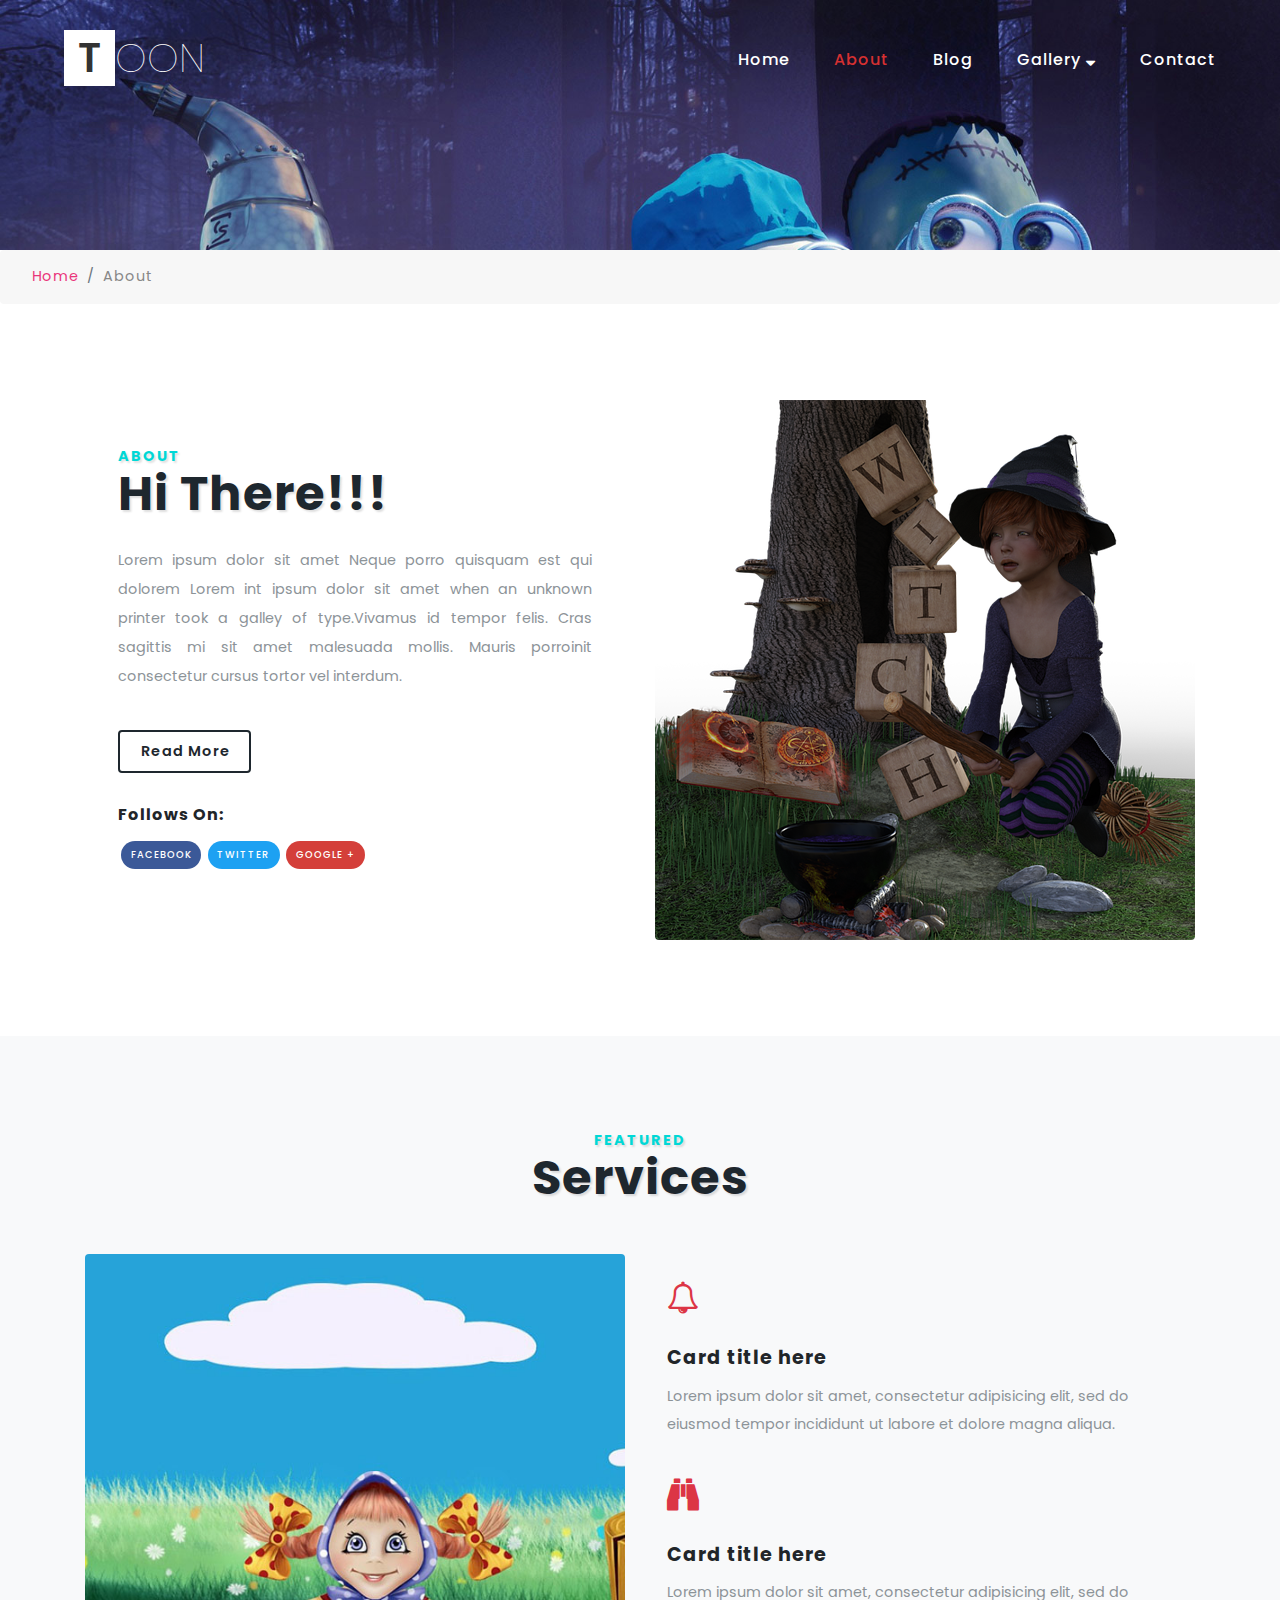
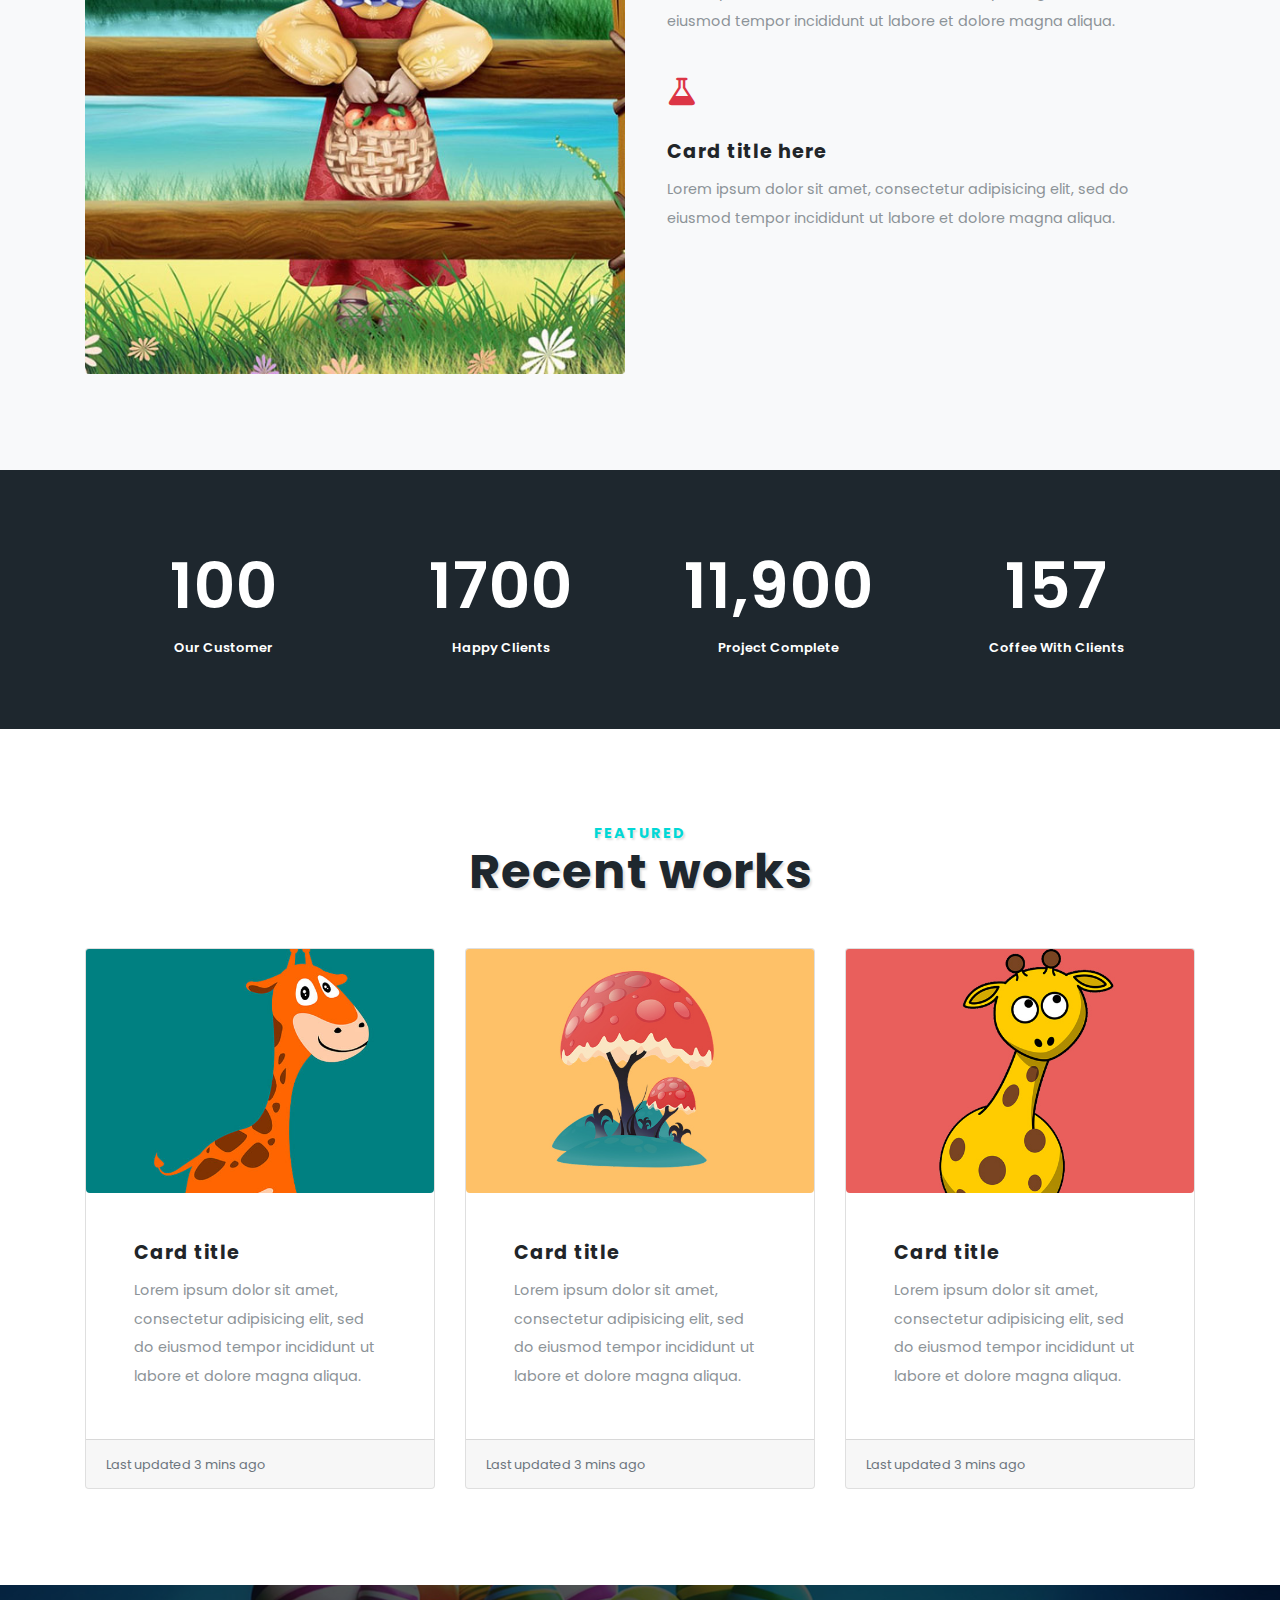
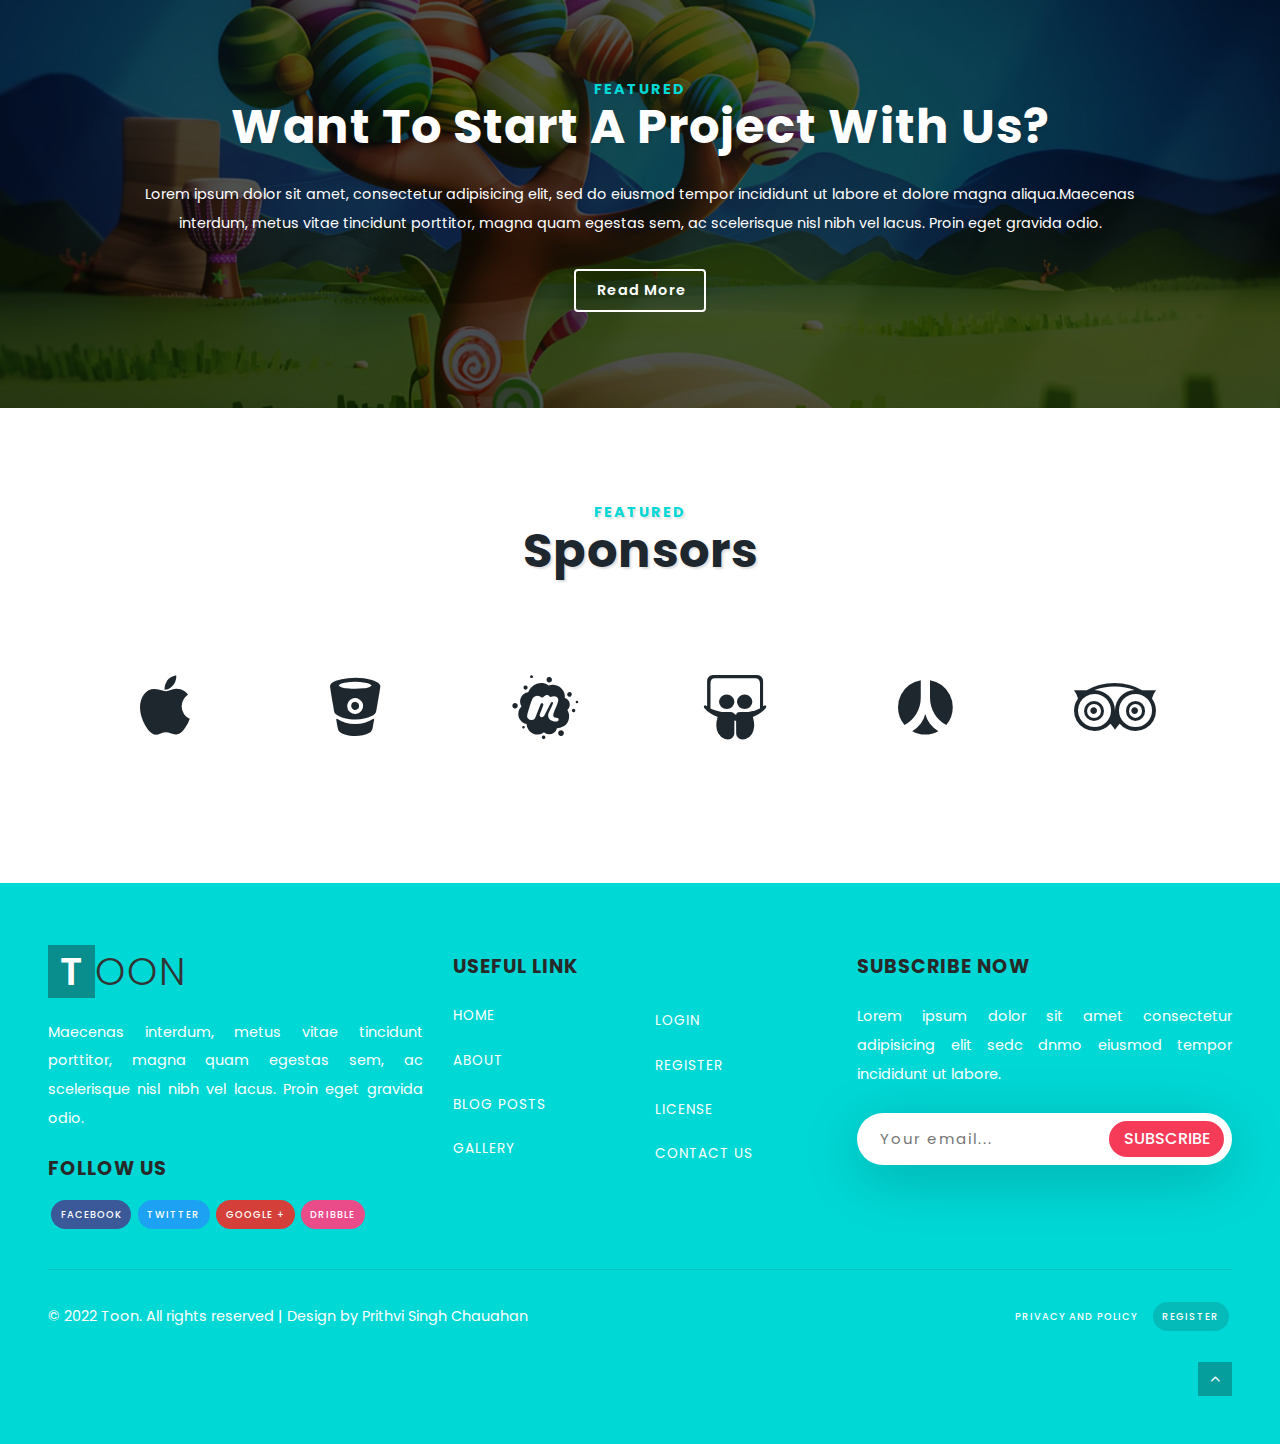
==== commit 26478808: "2nd one" ====
--- a/about.html
+++ b/about.html
@@ -388,7 +388,7 @@
             <hr>
             <div class="d-flex justify-content-between pt-lg-3  footer-bottom-cpy">
                 <div class="copy-right">
-                    <p>© 2018 Toon. All rights reserved | Design by Prithvi Singh Chauahan </a>
+                    <p>© 2022 Toon. All rights reserved | Design by Prithvi Singh Chauahan </a>
 
                     </p>
                 </div>
--- a/css/style.css
+++ b/css/style.css
@@ -1,9 +1,4 @@
-/*--
-	Author: W3Layouts
-	Author URL: http://w3layouts.com
-	License: Creative Commons Attribution 3.0 Unported
-	License URL: http://creativecommons.org/licenses/by/3.0/
---*/
+
 
 html,
 body {
